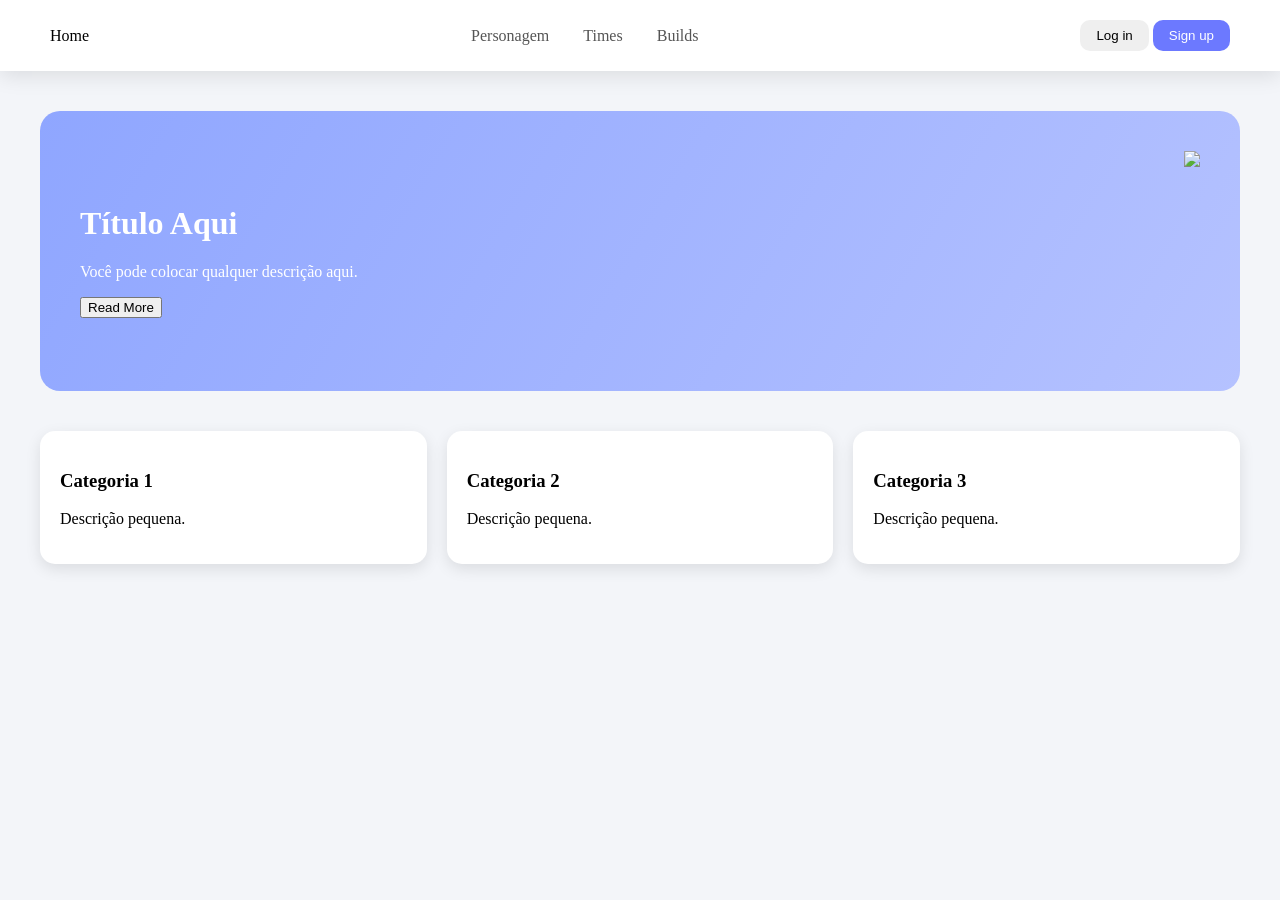
==== index.html @ fa45789b "Add files via upload" ====
<!DOCTYPE html>
<html lang="pt-BR">
<head>

<meta charset="UTF-8">
<meta name="viewport" content="width=device-width, initial-scale=1.0">

<title>Dashboard</title>

<link rel="stylesheet" href="style.css">

</head>

<body>

    
<header class="navbar">

<div class="logo">Home</div>

<nav>
<a href="#">Personagem</a>
<a href="#">Times</a>
<a href="#">Builds</a>
</nav>

<div class="buttons">
<button class="login">Log in</button>
<button class="signup">Sign up</button>
</div>

</header>


<div class="container">

<!-- CARD GRANDE -->

<div class="card-main">

<div class="card-text">
<h1>Título Aqui</h1>
<p>Você pode colocar qualquer descrição aqui.</p>

<button class="read">Read More</button>

</div>

<img src="imagem.png" class="imagem">

</div>


<!-- CARDS PEQUENOS -->

<div class="cards">

<div class="card">
<h3>Categoria 1</h3>
<p>Descrição pequena.</p>
</div>

<div class="card">
<h3>Categoria 2</h3>
<p>Descrição pequena.</p>
</div>

<div class="card">
<h3>Categoria 3</h3>
<p>Descrição pequena.</p>
</div>

</div>

</div>

</body>
</html>
---- style.css ----
body{

margin:0;
font-family:Segoe UI;
background:#f3f5f9;

}

/* NAVBAR */

.navbar{

display:flex;
justify-content:space-between;
align-items:center;

padding:20px 50px;

background:white;

box-shadow:0 5px 20px rgba(0,0,0,0.1);

}

.navbar nav a{

margin:0 15px;
text-decoration:none;
color:#555;

}

.buttons button{

padding:8px 16px;
border:none;
border-radius:10px;

}

.signup{

background:#6c79ff;
color:white;

}

/* CONTAINER */

.container{

padding:40px;
max-width:1200px;
margin:auto;

}

/* CARD GRANDE */

.card-main{

display:flex;
align-items:center;
justify-content:space-between;

background:linear-gradient(120deg,#8fa6ff,#b5c2ff);

padding:40px;

border-radius:20px;

color:white;

}

.card-main img{

height:200px;

}

/* CARDS */

.cards{

margin-top:40px;

display:grid;

grid-template-columns:repeat(3,1fr);

gap:20px;

}

.card{

background:white;

padding:20px;

border-radius:15px;

box-shadow:0 5px 15px rgba(0,0,0,0.1);

}
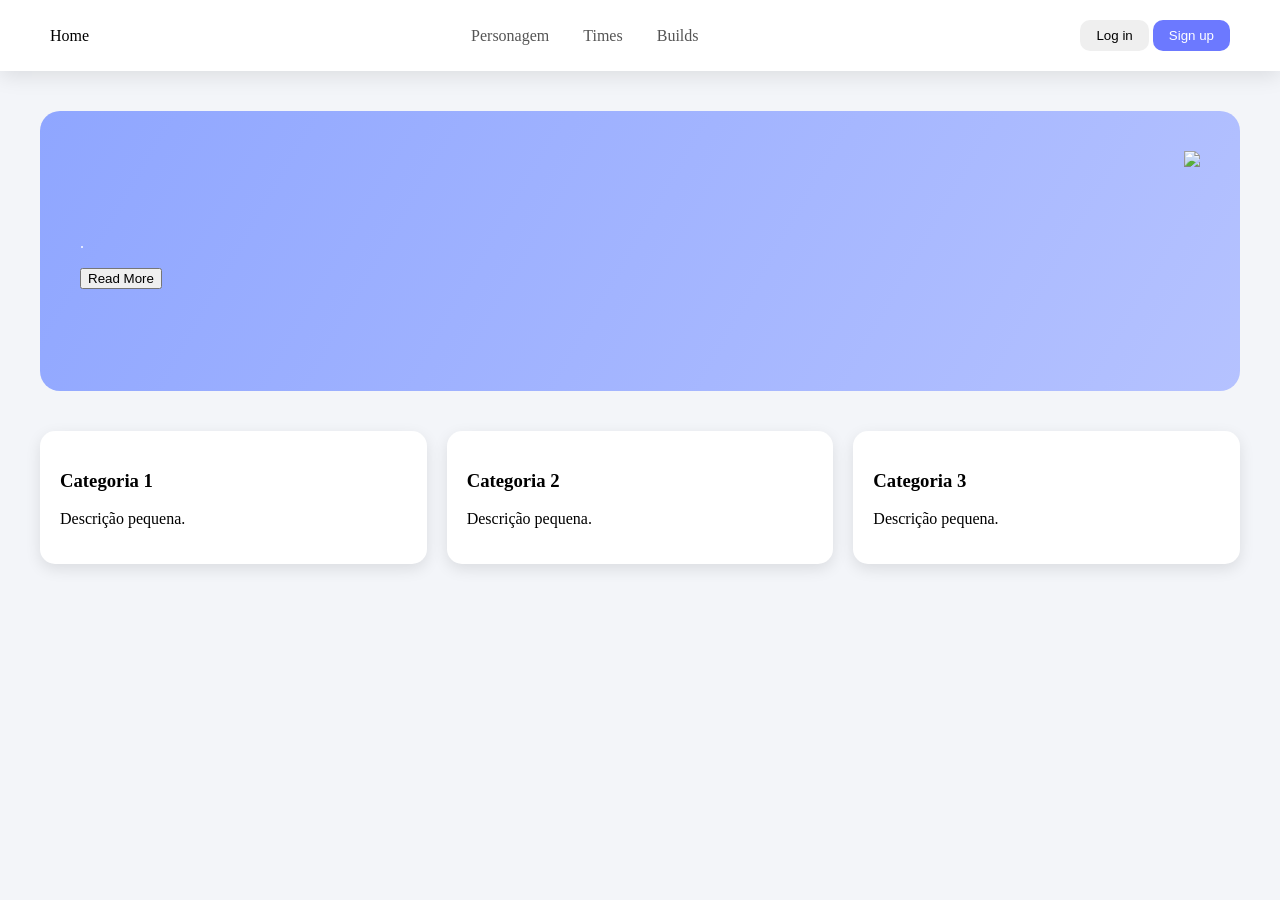
==== commit c674ed00: "Update index.html" ====
--- a/index.html
+++ b/index.html
@@ -39,8 +39,8 @@
 <div class="card-main">
 
 <div class="card-text">
-<h1>Título Aqui</h1>
-<p>Você pode colocar qualquer descrição aqui.</p>
+<h1></h1>
+<p>.</p>
 
 <button class="read">Read More</button>
 
@@ -75,4 +75,4 @@
 </div>
 
 </body>
-</html>+</html>
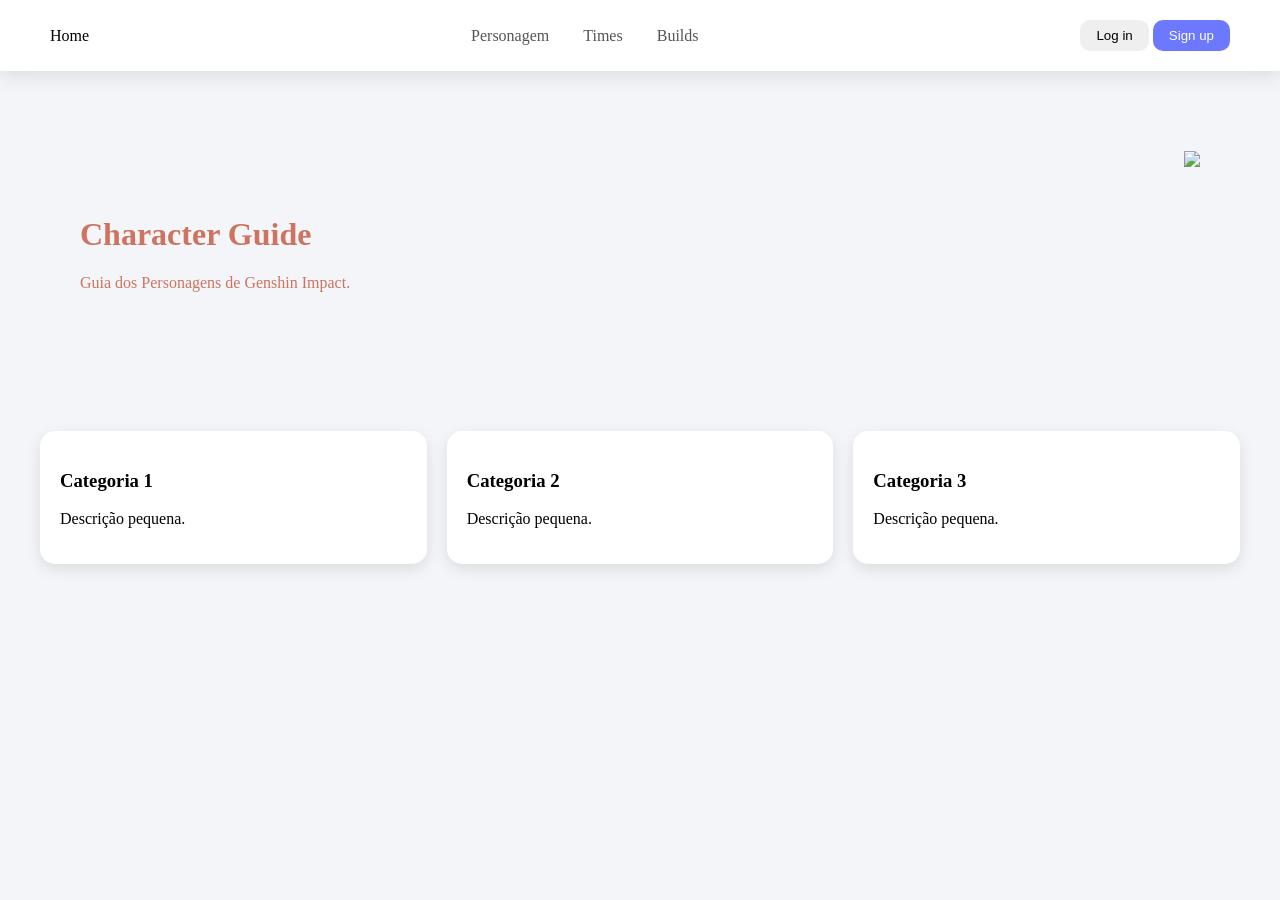
==== commit 758a81b6: "Update index.html" ====
--- a/index.html
+++ b/index.html
@@ -7,13 +7,12 @@
 
 <title>Dashboard</title>
 
-<link rel="stylesheet" href="style.css">
-
+<link rel="stylesheet" href="../css/style.css">
+ 
 </head>
 
 <body>
 
-    
 <header class="navbar">
 
 <div class="logo">Home</div>
@@ -39,14 +38,14 @@
 <div class="card-main">
 
 <div class="card-text">
-<h1></h1>
-<p>.</p>
-
-<button class="read">Read More</button>
+<h1>Character Guide</h1>
+<p>Guia dos Personagens de Genshin Impact.</p>
 
 </div>
 
-<img src="imagem.png" class="imagem">
+<div class="card-imagem">
+<img src="h" class="imagem">
+</div>
 
 </div>
 
--- a/css/style.css
+++ b/css/style.css
@@ -0,0 +1,89 @@
+body {
+  margin: 0;
+  font-family: Segoe UI;
+  background: #f3f5f9;
+}
+
+/* NAVBAR */
+
+.navbar {
+  display: flex;
+  justify-content: space-between;
+  align-items: center;
+  padding: 20px 50px;
+  background: white;
+  box-shadow: 0 5px 20px rgba(0,0,0,0.1);
+} 
+
+.buttons{
+  cursor: pointer;
+}
+
+.logo{
+  cursor: pointer;
+}
+
+.navbar nav a {
+  margin: 0 15px;
+  text-decoration: none;
+  color: #555;
+}
+
+.buttons button {
+  padding: 8px 16px;
+  border: none;
+  border-radius: 10px;
+
+  cursor: pointer;
+}
+
+.signup {
+  background: #6c79ff;
+  color: white;
+}
+
+/* CONTAINER */
+
+.container {
+  padding: 40px;
+  max-width: 1200px;
+  margin: auto;
+}
+
+/* CARD GRANDE */
+
+.card-main {
+  display: flex;
+  align-items: center;
+  justify-content: space-between;
+  background-image: url("jaja.jpg");
+  background-size: contain;     
+  background-repeat: no-repeat; 
+  background-position: center;  
+  padding: 40px;
+  border-radius: 100px;
+}
+
+.card-text {
+  color: rgb(205, 115, 95);
+}
+
+.card-imagem {
+  height: 200px;
+}
+
+/* CARDS */
+
+.cards {
+  margin-top: 40px;
+  display: grid;
+  grid-template-columns: repeat(3,1fr);
+  gap: 20px;
+}
+
+.card {
+  background: white;
+  padding: 20px;
+  border-radius: 15px;
+  box-shadow: 0 5px 15px rgba(0,0,0,0.1);
+}
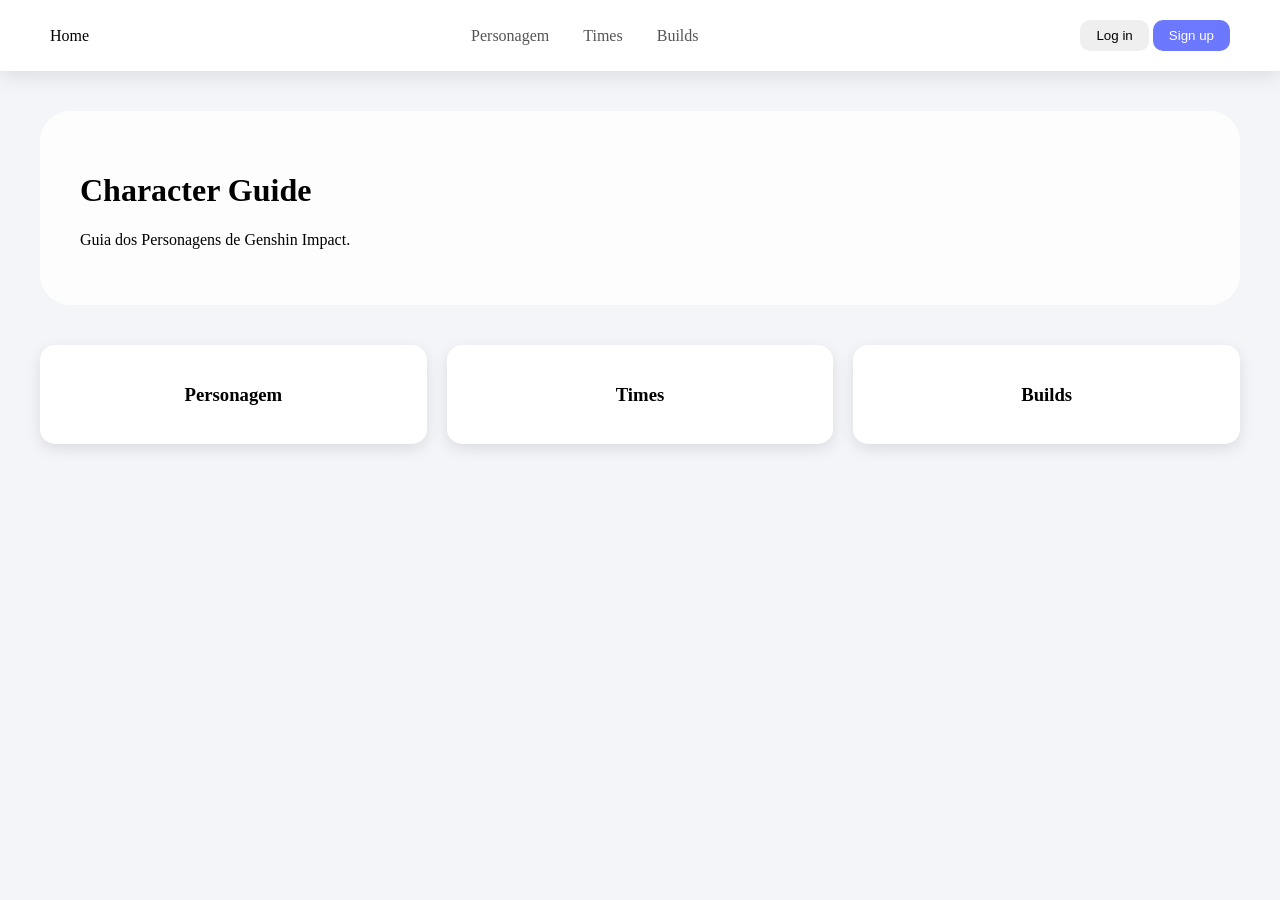
==== commit 2d759973: "Update index.html" ====
--- a/index.html
+++ b/index.html
@@ -40,11 +40,6 @@
 <div class="card-text">
 <h1>Character Guide</h1>
 <p>Guia dos Personagens de Genshin Impact.</p>
-
-</div>
-
-<div class="card-imagem">
-<img src="h" class="imagem">
 </div>
 
 </div>
@@ -55,18 +50,15 @@
 <div class="cards">
 
 <div class="card">
-<h3>Categoria 1</h3>
-<p>Descrição pequena.</p>
+<h3>Personagem</h3>
 </div>
 
 <div class="card">
-<h3>Categoria 2</h3>
-<p>Descrição pequena.</p>
+<h3>Times</h3>
 </div>
 
 <div class="card">
-<h3>Categoria 3</h3>
-<p>Descrição pequena.</p>
+<h3>Builds</h3>
 </div>
 
 </div>
--- a/css/style.css
+++ b/css/style.css
@@ -11,7 +11,7 @@
   justify-content: space-between;
   align-items: center;
   padding: 20px 50px;
-  background: white;
+  background: rgb(255, 255, 255);
   box-shadow: 0 5px 20px rgba(0,0,0,0.1);
 } 
 
@@ -61,12 +61,15 @@
   background-repeat: no-repeat; 
   background-position: center;  
   padding: 40px;
-  border-radius: 100px;
+  border-radius: 30px;
+  background-color: rgba(255, 255, 255, 0.837);
 }
 
 .card-text {
-  color: rgb(205, 115, 95);
-}
+  position: relative;
+  z-index: 2;
+  max-width: 520px;
+  color: rgb(0, 0, 0);}
 
 .card-imagem {
   height: 200px;
@@ -86,4 +89,5 @@
   padding: 20px;
   border-radius: 15px;
   box-shadow: 0 5px 15px rgba(0,0,0,0.1);
+  text-align: center;
 }
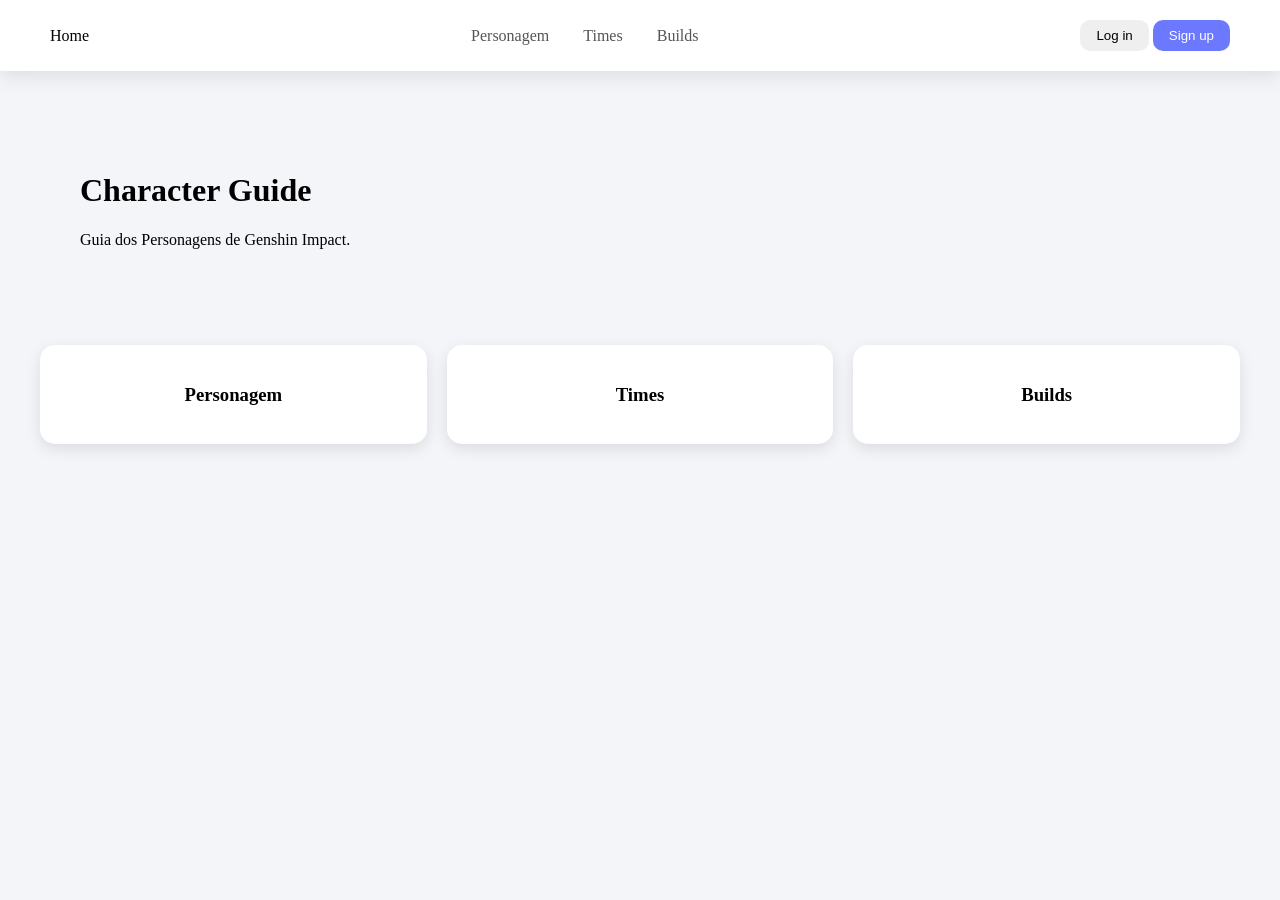
==== commit d83a9812: "Update index.html" ====
--- a/index.html
+++ b/index.html
@@ -5,7 +5,7 @@
 <meta charset="UTF-8">
 <meta name="viewport" content="width=device-width, initial-scale=1.0">
 
-<title>Dashboard</title>
+<title>Início</title>
 
 <link rel="stylesheet" href="../css/style.css">
  
@@ -36,12 +36,10 @@
 <!-- CARD GRANDE -->
 
 <div class="card-main">
-
 <div class="card-text">
 <h1>Character Guide</h1>
 <p>Guia dos Personagens de Genshin Impact.</p>
 </div>
-
 </div>
 
 
--- a/css/style.css
+++ b/css/style.css
@@ -62,7 +62,6 @@
   background-position: center;  
   padding: 40px;
   border-radius: 30px;
-  background-color: rgba(255, 255, 255, 0.837);
 }
 
 .card-text {
